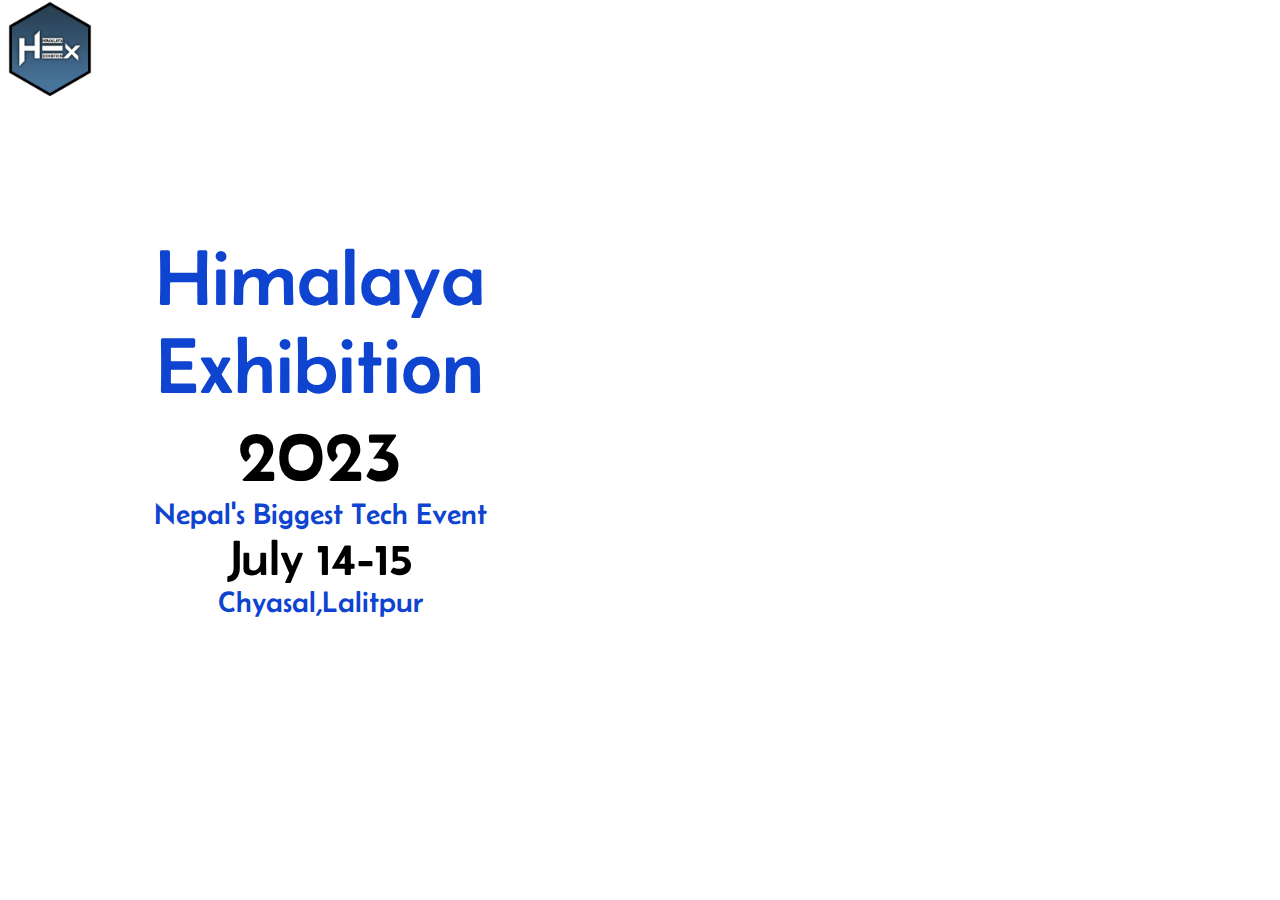
==== index.html @ 3cbd5d1b "initial hero page" ====
<!DOCTYPE html>
<html lang="en">

<head>
    <meta charset="UTF-8">
    <meta http-equiv="X-UA-Compatible" content="IE=edge">
    <meta name="viewport" content="width=device-width, initial-scale=1.0">
    <title>Hex23</title>
    <link rel="preconnect" href="https://fonts.googleapis.com">
    <link rel="preconnect" href="https://fonts.gstatic.com" crossorigin>
    <link href="https://fonts.googleapis.com/css2?family=Belanosima&family=Noto+Sans:wght@200;300;500&display=swap" rel="stylesheet">
    <link rel="stylesheet" href="style.css">
</head>

<body>
    <div class="mainContainer">
        <div class="upperContainer">


            <div class="container">
                <video autoplay loop muted plays-inline class="videoOverlay">
                    <source src="./src/assests/hexVideo.mp4" type="video/mp4" >
                </video>
                <div class="navbar">
                    <div class="logo">
                        <img src="./src/assests/hexlogo.png" alt="" class="
                        hexlogo">
                    </div>
                </div>
                <div class="landingContainer">
                    <div class="hexFont">Himalaya</div>
                    <div class="hexFont">Exhibition</div>
                    <div class="hexFont date">2023</div>
                    <div class="hexFont2 ">Nepal's Biggest Tech Event</div>
                    <div class="hexFont3 ">July 14-15</div>
                    <div class="hexFont2 ">Chyasal,Lalitpur</div>
                </div>
            </div>
        </div>

    </div>
    <script src="main.js"></script>
</body>

</html>
---- style.css ----
* {
    margin: 0;
    padding: 0;
    box-sizing: border-box;
    font-family: 'Belanosima', sans-serif;
}

.mainContainer {
    width: 100vw;
}

.upperContainer {
    height: 100vh;
    /* background-color: aqua; */
}

.navbar {
    width: 100%;
    /* background-color: red; */
}

.container {
    width: 100%;
    /* background-color: rgba(43, 91, 213, 0.475); */
    height: 100vh;
    /* clip-path: polygon(0 0, 55% 0, 30% 100%, 0 100%); */
    /* clip-path: polygon(55% 0, 100% 0, 100% 100%, 30% 100%); */
    /* background-color: #0e45d0a9; */
    /* z-index: 2; */
}

.hexlogo {
    width: 100px;
    height: 100px;
}

.videoOverlay {
    position: absolute;
    z-index: -1;
    clip-path: polygon(55% 0, 100% 0, 100% 100%, 30% 100%);
    right: 0;
    /* bottom: 0; */
    /* width: 100vw;
    height: 100vh; */
}

.landingContainer {
    /* background-color: blueviolet; */
    /* height: 100vh; */
    /* clip-path: polygon(0 0, 58% 0, 37% 100%, 0 100%); */
    display: flex;
    /* justify-content: center; */
    /* padding-top: 20px; */
    margin-top: 130px;
    justify-content: center;
    flex-direction: column;
    width: 50%;
    align-items: center;
}

.hexFont {
    font-size: 80px;
    color: #0E44D0;
}

.hexFont2 {
    font-size: 30px;
    color: #0E44D0;
}

.hexFont3 {
    font-size: 50px;
}

.date {
    color: black
}
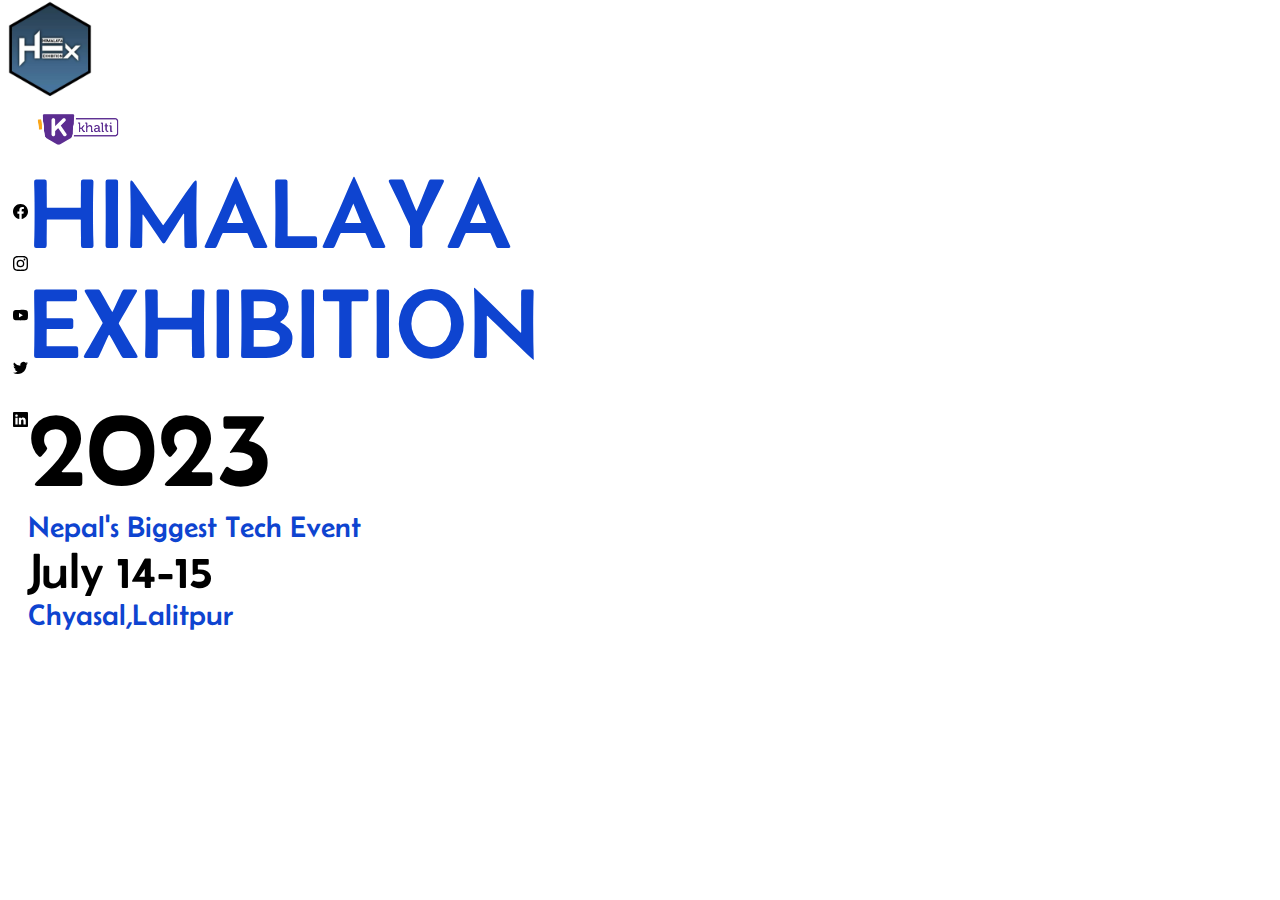
==== commit 3ec65084: "design hero section" ====
--- a/index.html
+++ b/index.html
@@ -8,6 +8,7 @@
     <title>Hex23</title>
     <link rel="preconnect" href="https://fonts.googleapis.com">
     <link rel="preconnect" href="https://fonts.gstatic.com" crossorigin>
+    <!-- <link href="https://cdn.jsdelivr.net/npm/bootstrap@5.3.0/dist/css/bootstrap.min.css" rel="stylesheet" integrity="sha384-9ndCyUaIbzAi2FUVXJi0CjmCapSmO7SnpJef0486qhLnuZ2cdeRhO02iuK6FUUVM" crossorigin="anonymous"> -->
     <link href="https://fonts.googleapis.com/css2?family=Belanosima&family=Noto+Sans:wght@200;300;500&display=swap" rel="stylesheet">
     <link rel="stylesheet" href="style.css">
 </head>
@@ -28,13 +29,52 @@
                     </div>
                 </div>
                 <div class="landingContainer">
-                    <div class="hexFont">Himalaya</div>
-                    <div class="hexFont">Exhibition</div>
-                    <div class="hexFont date">2023</div>
-                    <div class="hexFont2 ">Nepal's Biggest Tech Event</div>
-                    <div class="hexFont3 ">July 14-15</div>
-                    <div class="hexFont2 ">Chyasal,Lalitpur</div>
+                    <div class="sideContainer">
+                        <div class="blank">
+
+                        </div>
+                        <div class="facebook">
+                            <svg xmlns="http://www.w3.org/2000/svg" width="15" height="15" fill="currentColor" class="bi bi-facebook" viewBox="0 0 16 16">
+                                <path d="M16 8.049c0-4.446-3.582-8.05-8-8.05C3.58 0-.002 3.603-.002 8.05c0 4.017 2.926 7.347 6.75 7.951v-5.625h-2.03V8.05H6.75V6.275c0-2.017 1.195-3.131 3.022-3.131.876 0 1.791.157 1.791.157v1.98h-1.009c-.993 0-1.303.621-1.303 1.258v1.51h2.218l-.354 2.326H9.25V16c3.824-.604 6.75-3.934 6.75-7.951z"/>
+                              </svg>
+                        </div>
+                        <div class="insta">
+                            <svg xmlns="http://www.w3.org/2000/svg" width="15" height="15" fill="currentColor" class="bi bi-instagram" viewBox="0 0 16 16">
+                                <path d="M8 0C5.829 0 5.556.01 4.703.048 3.85.088 3.269.222 2.76.42a3.917 3.917 0 0 0-1.417.923A3.927 3.927 0 0 0 .42 2.76C.222 3.268.087 3.85.048 4.7.01 5.555 0 5.827 0 8.001c0 2.172.01 2.444.048 3.297.04.852.174 1.433.372 1.942.205.526.478.972.923 1.417.444.445.89.719 1.416.923.51.198 1.09.333 1.942.372C5.555 15.99 5.827 16 8 16s2.444-.01 3.298-.048c.851-.04 1.434-.174 1.943-.372a3.916 3.916 0 0 0 1.416-.923c.445-.445.718-.891.923-1.417.197-.509.332-1.09.372-1.942C15.99 10.445 16 10.173 16 8s-.01-2.445-.048-3.299c-.04-.851-.175-1.433-.372-1.941a3.926 3.926 0 0 0-.923-1.417A3.911 3.911 0 0 0 13.24.42c-.51-.198-1.092-.333-1.943-.372C10.443.01 10.172 0 7.998 0h.003zm-.717 1.442h.718c2.136 0 2.389.007 3.232.046.78.035 1.204.166 1.486.275.373.145.64.319.92.599.28.28.453.546.598.92.11.281.24.705.275 1.485.039.843.047 1.096.047 3.231s-.008 2.389-.047 3.232c-.035.78-.166 1.203-.275 1.485a2.47 2.47 0 0 1-.599.919c-.28.28-.546.453-.92.598-.28.11-.704.24-1.485.276-.843.038-1.096.047-3.232.047s-2.39-.009-3.233-.047c-.78-.036-1.203-.166-1.485-.276a2.478 2.478 0 0 1-.92-.598 2.48 2.48 0 0 1-.6-.92c-.109-.281-.24-.705-.275-1.485-.038-.843-.046-1.096-.046-3.233 0-2.136.008-2.388.046-3.231.036-.78.166-1.204.276-1.486.145-.373.319-.64.599-.92.28-.28.546-.453.92-.598.282-.11.705-.24 1.485-.276.738-.034 1.024-.044 2.515-.045v.002zm4.988 1.328a.96.96 0 1 0 0 1.92.96.96 0 0 0 0-1.92zm-4.27 1.122a4.109 4.109 0 1 0 0 8.217 4.109 4.109 0 0 0 0-8.217zm0 1.441a2.667 2.667 0 1 1 0 5.334 2.667 2.667 0 0 1 0-5.334z"/>
+                              </svg>
+                        </div>
+                        <div class="twitter">
+                            <svg xmlns="http://www.w3.org/2000/svg" width="15" height="15" fill="currentColor" class="bi bi-youtube" viewBox="0 0 16 16">
+                                <path d="M8.051 1.999h.089c.822.003 4.987.033 6.11.335a2.01 2.01 0 0 1 1.415 1.42c.101.38.172.883.22 1.402l.01.104.022.26.008.104c.065.914.073 1.77.074 1.957v.075c-.001.194-.01 1.108-.082 2.06l-.008.105-.009.104c-.05.572-.124 1.14-.235 1.558a2.007 2.007 0 0 1-1.415 1.42c-1.16.312-5.569.334-6.18.335h-.142c-.309 0-1.587-.006-2.927-.052l-.17-.006-.087-.004-.171-.007-.171-.007c-1.11-.049-2.167-.128-2.654-.26a2.007 2.007 0 0 1-1.415-1.419c-.111-.417-.185-.986-.235-1.558L.09 9.82l-.008-.104A31.4 31.4 0 0 1 0 7.68v-.123c.002-.215.01-.958.064-1.778l.007-.103.003-.052.008-.104.022-.26.01-.104c.048-.519.119-1.023.22-1.402a2.007 2.007 0 0 1 1.415-1.42c.487-.13 1.544-.21 2.654-.26l.17-.007.172-.006.086-.003.171-.007A99.788 99.788 0 0 1 7.858 2h.193zM6.4 5.209v4.818l4.157-2.408L6.4 5.209z"/>
+                              </svg>
+                        </div>
+                        <div class="youtube">
+                            <svg xmlns="http://www.w3.org/2000/svg" width="15" height="15" fill="currentColor" class="bi bi-twitter" viewBox="0 0 16 16">
+                                <path d="M5.026 15c6.038 0 9.341-5.003 9.341-9.334 0-.14 0-.282-.006-.422A6.685 6.685 0 0 0 16 3.542a6.658 6.658 0 0 1-1.889.518 3.301 3.301 0 0 0 1.447-1.817 6.533 6.533 0 0 1-2.087.793A3.286 3.286 0 0 0 7.875 6.03a9.325 9.325 0 0 1-6.767-3.429 3.289 3.289 0 0 0 1.018 4.382A3.323 3.323 0 0 1 .64 6.575v.045a3.288 3.288 0 0 0 2.632 3.218 3.203 3.203 0 0 1-.865.115 3.23 3.23 0 0 1-.614-.057 3.283 3.283 0 0 0 3.067 2.277A6.588 6.588 0 0 1 .78 13.58a6.32 6.32 0 0 1-.78-.045A9.344 9.344 0 0 0 5.026 15z"/>
+                              </svg>
+                        </div>
+                        <div class="linkedIn">
+                            <svg xmlns="http://www.w3.org/2000/svg" width="15" height="15" fill="currentColor" class="bi bi-linkedin" viewBox="0 0 16 16">
+                                <path d="M0 1.146C0 .513.526 0 1.175 0h13.65C15.474 0 16 .513 16 1.146v13.708c0 .633-.526 1.146-1.175 1.146H1.175C.526 16 0 15.487 0 14.854V1.146zm4.943 12.248V6.169H2.542v7.225h2.401zm-1.2-8.212c.837 0 1.358-.554 1.358-1.248-.015-.709-.52-1.248-1.342-1.248-.822 0-1.359.54-1.359 1.248 0 .694.521 1.248 1.327 1.248h.016zm4.908 8.212V9.359c0-.216.016-.432.08-.586.173-.431.568-.878 1.232-.878.869 0 1.216.662 1.216 1.634v3.865h2.401V9.25c0-2.22-1.184-3.252-2.764-3.252-1.274 0-1.845.7-2.165 1.193v.025h-.016a5.54 5.54 0 0 1 .016-.025V6.169h-2.4c.03.678 0 7.225 0 7.225h2.4z"/>
+                              </svg>
+                        </div>
+
+                    </div>
+                    <div class="landingFonts">
+
+                        <div class="hexFont sponserLogo"><img src="./src/assests/sponser.png" style="width: 100px">
+                            <!-- <span style="color: black;font-size:30px;">Presents</span> -->
+                        </div>
+                        <div class="hexFont">HIMALAYA</div>
+                        <div class="hexFont">EXHIBITION</div>
+                        <div class="hexFont date">2023</div>
+                        <div class="hexFont2 ">Nepal's Biggest Tech Event</div>
+                        <div class="hexFont3 ">July 14-15</div>
+                        <div class="hexFont2 ">Chyasal,Lalitpur</div>
+                    </div>
+
                 </div>
+
             </div>
         </div>
 
--- a/style.css
+++ b/style.css
@@ -46,20 +46,21 @@
 
 .landingContainer {
     /* background-color: blueviolet; */
-    /* height: 100vh; */
+    height: 85%;
     /* clip-path: polygon(0 0, 58% 0, 37% 100%, 0 100%); */
     display: flex;
     /* justify-content: center; */
     /* padding-top: 20px; */
-    margin-top: 130px;
-    justify-content: center;
-    flex-direction: column;
+    /* margin-top: 100px; */
+    justify-content: space-between;
+    padding-right: 100px;
+    flex-direction: row;
     width: 50%;
-    align-items: center;
+    /* align-items: center; */
 }
 
 .hexFont {
-    font-size: 80px;
+    font-size: 100px;
     color: #0E44D0;
 }
 
@@ -73,5 +74,28 @@
 }
 
 .date {
-    color: black
+    color: black;
+    font-size: 120px;
+}
+
+.sponserLogo {
+    font-size: 50px;
+    position: relative;
+    top: 0;
+}
+
+.sideContainer {
+    width: 10%;
+    height: 45%;
+    display: flex;
+    flex-direction: column;
+    align-items: flex-end;
+    justify-content: space-around;
+    /* background-color: #0E44D0; */
+}
+
+.blank {
+    height: 50px;
+    /* background-color: aliceblue; */
+    width: 100%
 }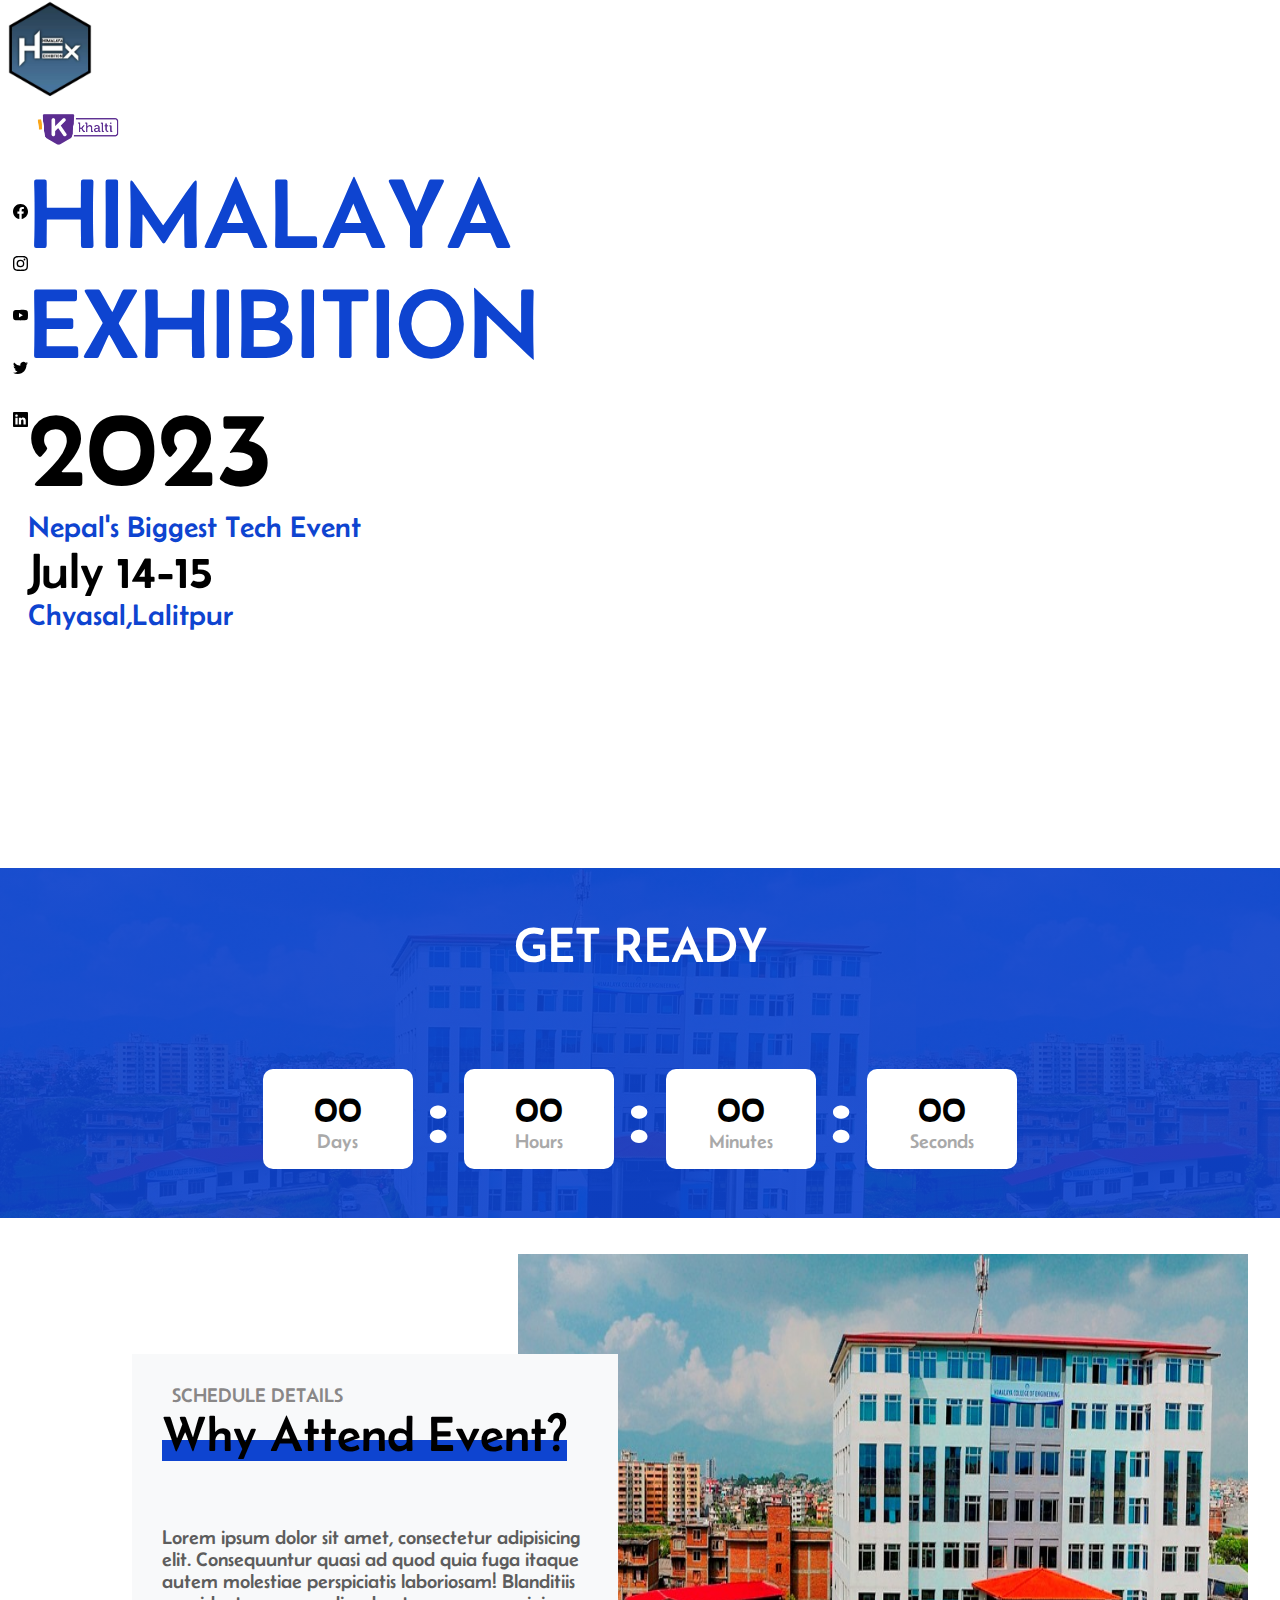
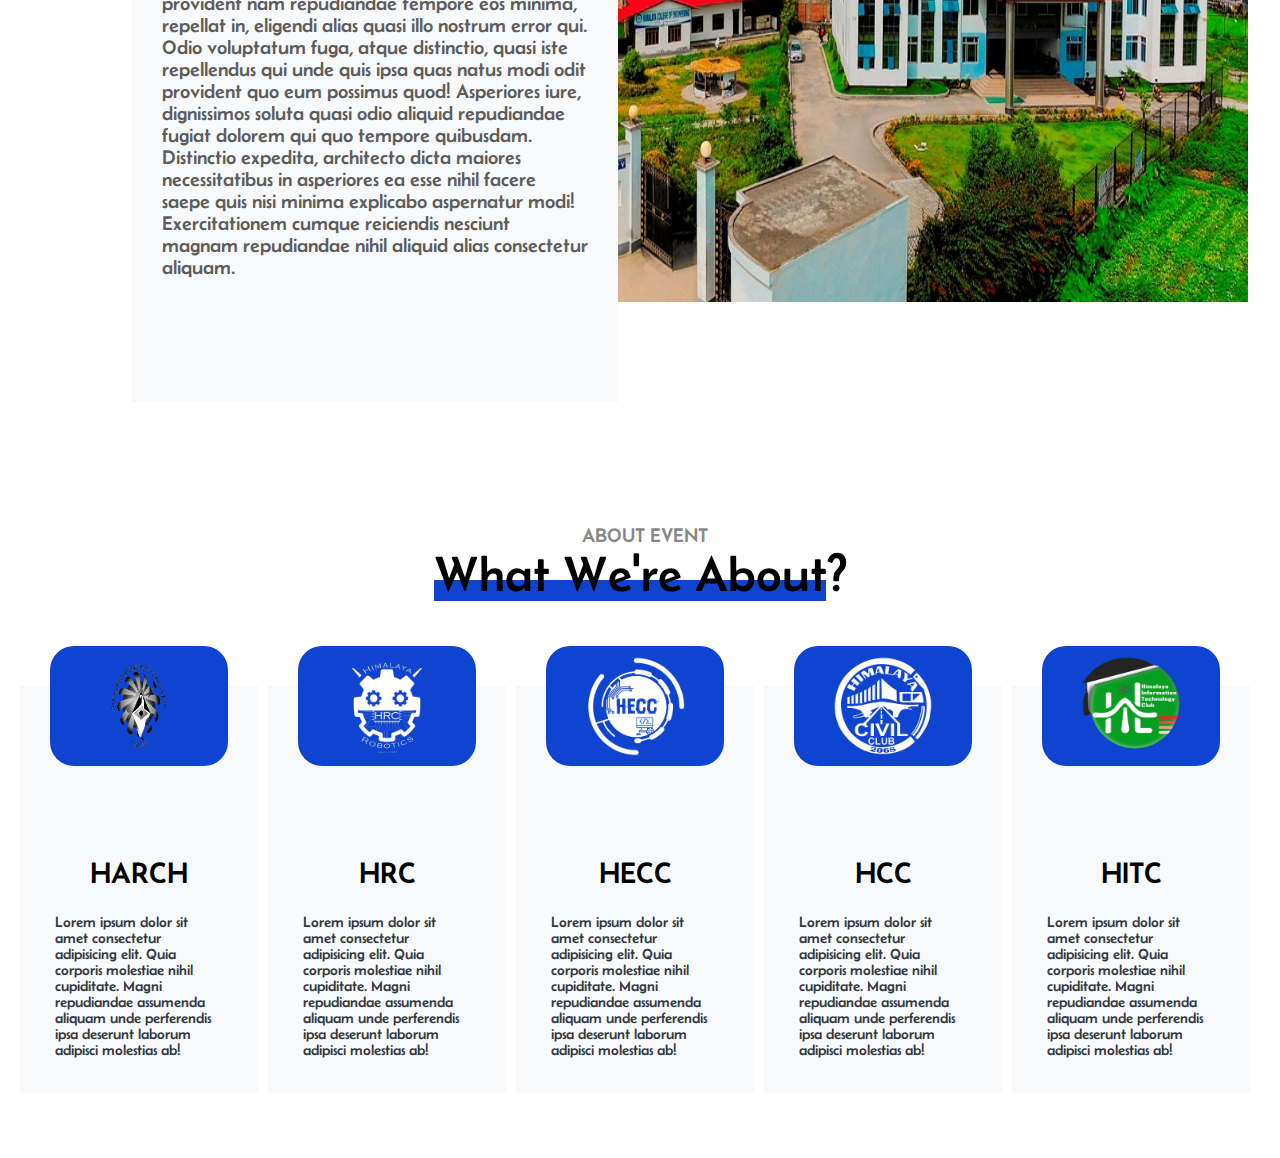
==== commit a32f6f58: "3 sections designed" ====
--- a/index.html
+++ b/index.html
@@ -20,6 +20,7 @@
 
             <div class="container">
                 <video autoplay loop muted plays-inline class="videoOverlay">
+                    
                     <source src="./src/assests/hexVideo.mp4" type="video/mp4" >
                 </video>
                 <div class="navbar">
@@ -74,7 +75,121 @@
                     </div>
 
                 </div>
-
+                <div class="remindView">
+                    GET READY
+                    <div class="countContainer">
+                        <div class="countdown">
+                            <div class="days">
+                                00
+                            </div>
+                            <div class="cdlabel">
+                                Days
+                            </div>
+                        </div>
+                        <h1 class="divider">:</h1>
+
+                        <div class="countdown">
+                            <div class="hours">
+                                00
+                            </div>
+                            <div class="cdlabel">
+                                Hours
+                            </div>
+                        </div>
+
+                        <h1 class="divider">:</h1>
+                        <div class="countdown">
+                            <div class="minutes">
+                                00
+                            </div>
+                            <div class="cdlabel">
+                                Minutes
+                            </div>
+                        </div>
+                        <h1 class="divider">:</h1>
+                        <div class="countdown">
+                            <div class="seconds">
+                                00
+                            </div>
+                            <div class="cdlabel">
+                                Seconds
+                            </div>
+                        </div>
+                    </div>
+
+
+                </div>
+                <div class="secondSection">
+
+                    <div class="sectionContainer">
+
+                        <div class="description">
+                            <div class="title">
+                                <div class="ut">SCHEDULE DETAILS</div>
+                                <div class="lt">
+                                    <div class="zi">
+                                        Why Attend Event?
+                                    </div>
+                                    <div class="banner"></div>
+                                </div>
+                            </div>
+                            <div class="summary">
+                                Lorem ipsum dolor sit amet, consectetur adipisicing elit. Consequuntur quasi ad quod quia fuga itaque autem molestiae perspiciatis laboriosam! Blanditiis provident nam repudiandae tempore eos minima, repellat in, eligendi alias quasi illo nostrum error
+                                qui. Odio voluptatum fuga, atque distinctio, quasi iste repellendus qui unde quis ipsa quas natus modi odit provident quo eum possimus quod! Asperiores iure, dignissimos soluta quasi odio aliquid repudiandae fugiat dolorem
+                                qui quo tempore quibusdam. Distinctio expedita, architecto dicta maiores necessitatibus in asperiores ea esse nihil facere saepe quis nisi minima explicabo aspernatur modi! Exercitationem cumque reiciendis nesciunt magnam
+                                repudiandae nihil aliquid alias consectetur aliquam.
+                            </div>
+                        </div>
+                        <div class="photo">
+                            <img src="./src/assests/himalaya.jpg" alt="" class="secondImg">
+                        </div>
+                    </div>
+                </div>
+                <div class="thirdSection">
+
+                    <div class="sectionContainer2">
+
+                        <div class="upperHeader">
+
+                            <div class="ut">ABOUT EVENT</div>
+                            <div class="lowerTitle">
+                                <div class="zi">
+                                    What We're About?
+                                </div>
+                                <div class="banner"></div>
+                            </div>
+                        </div>
+                        <div class="lowerContainer">
+
+                            <div class="club1">
+                                <div class="clubLogo"><img src="./src/assests/HARCH.png" class="aboutLogo"></div>
+                                <div class="clubName">HARCH</div>
+                                <div class="clubAbout">Lorem ipsum dolor sit amet consectetur adipisicing elit. Quia corporis molestiae nihil cupiditate. Magni repudiandae assumenda aliquam unde perferendis ipsa deserunt laborum adipisci molestias ab!</div>
+                            </div>
+                            <div class="club1">
+                                <div class="clubLogo"><img src="./src/assests/HRC.png" class="aboutLogo"></div>
+                                <div class="clubName">HRC</div>
+                                <div class="clubAbout">Lorem ipsum dolor sit amet consectetur adipisicing elit. Quia corporis molestiae nihil cupiditate. Magni repudiandae assumenda aliquam unde perferendis ipsa deserunt laborum adipisci molestias ab!</div>
+                            </div>
+                            <div class="club1">
+                                <div class="clubLogo"><img src="./src/assests/hexInvertLogo.png" class="aboutLogo"></div>
+                                <div class="clubName">HECC</div>
+                                <div class="clubAbout">Lorem ipsum dolor sit amet consectetur adipisicing elit. Quia corporis molestiae nihil cupiditate. Magni repudiandae assumenda aliquam unde perferendis ipsa deserunt laborum adipisci molestias ab!</div>
+                            </div>
+                            <div class="club1">
+                                <div class="clubLogo"><img src="./src/assests/HCC.png" class="aboutLogo"></div>
+                                <div class="clubName">HCC</div>
+                                <div class="clubAbout">Lorem ipsum dolor sit amet consectetur adipisicing elit. Quia corporis molestiae nihil cupiditate. Magni repudiandae assumenda aliquam unde perferendis ipsa deserunt laborum adipisci molestias ab!</div>
+                            </div>
+                            <div class="club1">
+                                <div class="clubLogo"><img src="./src/assests/hitcBG-removebg-preview.png" class="aboutLogo"></div>
+                                <div class="clubName">HITC</div>
+                                <div class="clubAbout">Lorem ipsum dolor sit amet consectetur adipisicing elit. Quia corporis molestiae nihil cupiditate. Magni repudiandae assumenda aliquam unde perferendis ipsa deserunt laborum adipisci molestias ab!</div>
+                            </div>
+                        </div>
+
+                    </div>
+                </div>
             </div>
         </div>
 
--- a/style.css
+++ b/style.css
@@ -98,4 +98,189 @@
     height: 50px;
     /* background-color: aliceblue; */
     width: 100%
+}
+
+.remindView {
+    height: 350px;
+    width: 100%;
+    /* background: rgba(14, 69, 208, 0.662) url('./src/assests/himalaya.jpg'); */
+    /* background: rgb(131, 58, 180);
+  
+    background-size: cover;
+    background-repeat: no-repeat; */
+    background: linear-gradient(180deg, #0E44D0e8 0%, #0E44D0e8 0%), url('./src/assests/himalaya.jpg');
+    background-color: #0E44D0e8;
+    display: flex;
+    flex-direction: column;
+    justify-content: space-around;
+    align-items: center;
+    color: white;
+    font-size: 50px;
+}
+
+.countdown {
+    background-color: white;
+    width: 150px;
+    display: flex;
+    justify-content: center;
+    align-items: center;
+    height: 100px;
+    color: black;
+    border-radius: 10px;
+    flex-direction: column;
+}
+
+.cdlabel {
+    font-size: 20px;
+    color: darkgrey;
+}
+
+.countContainer {
+    display: flex;
+    justify-content: space-around;
+    align-items: center;
+    font-size: 40px;
+    /* background-color: aqua; */
+    width: 60%;
+}
+
+.secondSection {
+    height: 80vh;
+    /* background-color: #0E44D0; */
+    display: flex;
+    justify-content: center;
+    align-items: center;
+}
+
+.thirdSection {
+    height: 80vh;
+    /* background-color: #0E44D0; */
+    display: flex;
+    justify-content: center;
+    align-items: center;
+    margin-top: 100px;
+}
+
+.backImg {
+    width: 100%;
+    z-index: -1;
+    position: absolute;
+    background-image: url('./src/assests/hexAbstract.png');
+}
+
+.sectionContainer {
+    width: 95%;
+    height: 90%;
+    /* background-color: aqua; */
+    display: flex;
+}
+
+.description {
+    background-color: #F8F9FA;
+    padding: 30px;
+    position: relative;
+    bottom: -100px;
+    right: -100px;
+    font-size: 30px;
+    width: 40%;
+}
+
+.banner {
+    width: 95%;
+    height: 65px;
+    background-image: linear-gradient(180deg, #02010100 68%, #0E44D0 0%);
+    position: relative;
+    top: -65px;
+}
+
+.zi {
+    z-index: 2;
+    position: relative;
+    font-size: 50px;
+}
+
+.summary {
+    font-size: 20px;
+    font-weight: 100;
+    color: rgb(93, 93, 93);
+}
+
+.ut {
+    color: rgb(137, 135, 135);
+    padding-left: 10px;
+    font-size: 20px;
+}
+
+.secondImg {
+    width: 100%;
+    height: 100%;
+}
+
+.photo {
+    display: flex;
+    width: 60%;
+    justify-content: flex-end;
+}
+
+.sectionContainer2 {
+    display: flex;
+    /* background-color: aqua; */
+    width: 100%;
+    flex-direction: column;
+    padding: 20px;
+}
+
+.upperHeader {
+    /* background-color: #F8F9FA; */
+    display: flex;
+    flex-direction: column;
+    justify-content: space-between;
+    align-items: center;
+    padding: 20px
+}
+
+.aboutLogo {
+    width: 100px;
+    height: 100px;
+}
+
+.club1 {
+    background-color: #F8F9FA;
+    /* background-color: red; */
+    width: 25%;
+    display: flex;
+    flex-direction: column;
+    padding: 30px;
+    margin-right: 10px;
+}
+
+.lowerContainer {
+    display: flex;
+    justify-content: space-around;
+    width: 100%;
+}
+
+.clubLogo {
+    background-color: #0E44D0;
+    padding: 10px;
+    border-radius: 24px;
+    position: relative;
+    top: -70px;
+    display: flex;
+    justify-content: center;
+}
+
+.clubName {
+    font-size: 30px;
+    display: flex;
+    justify-content: center;
+    padding: 20px
+}
+
+.clubAbout {
+    font-size: 15px;
+    display: flex;
+    justify-content: center;
+    padding: 5px;
+    color: #343A40;
 }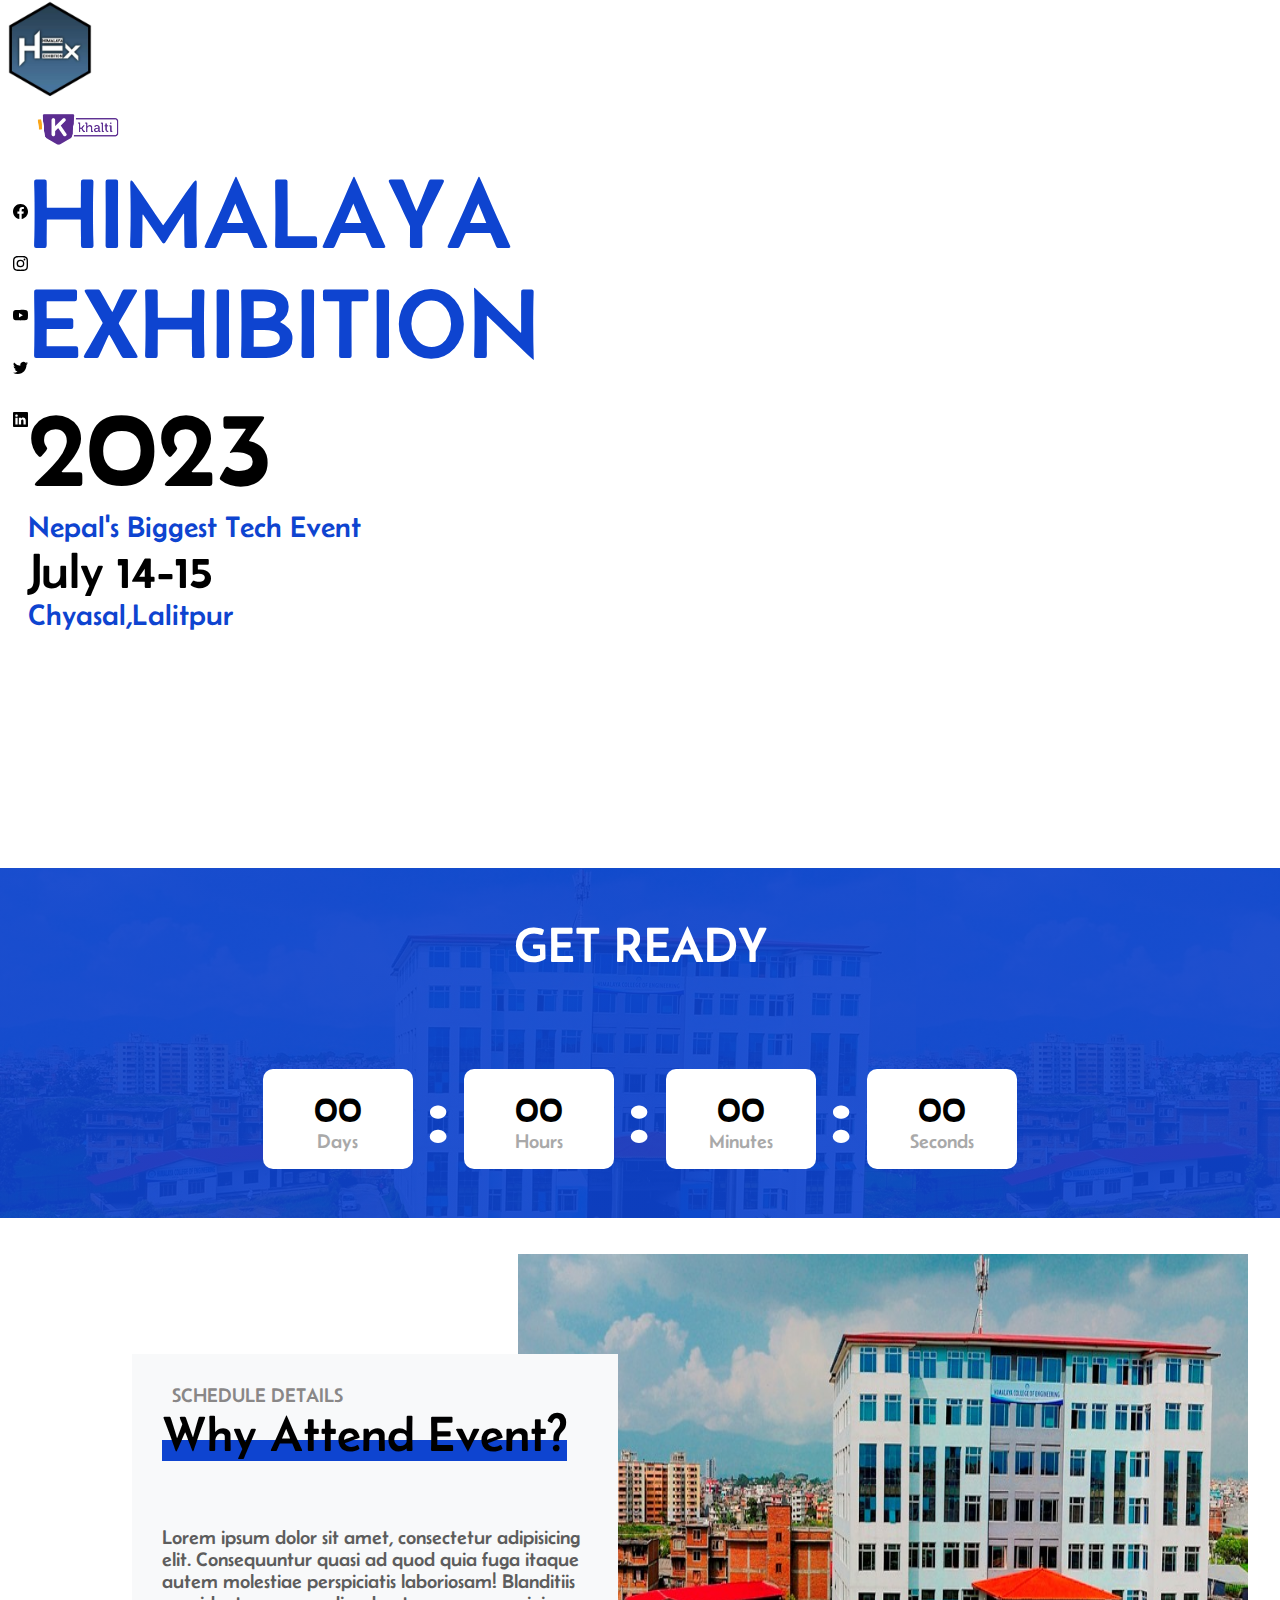
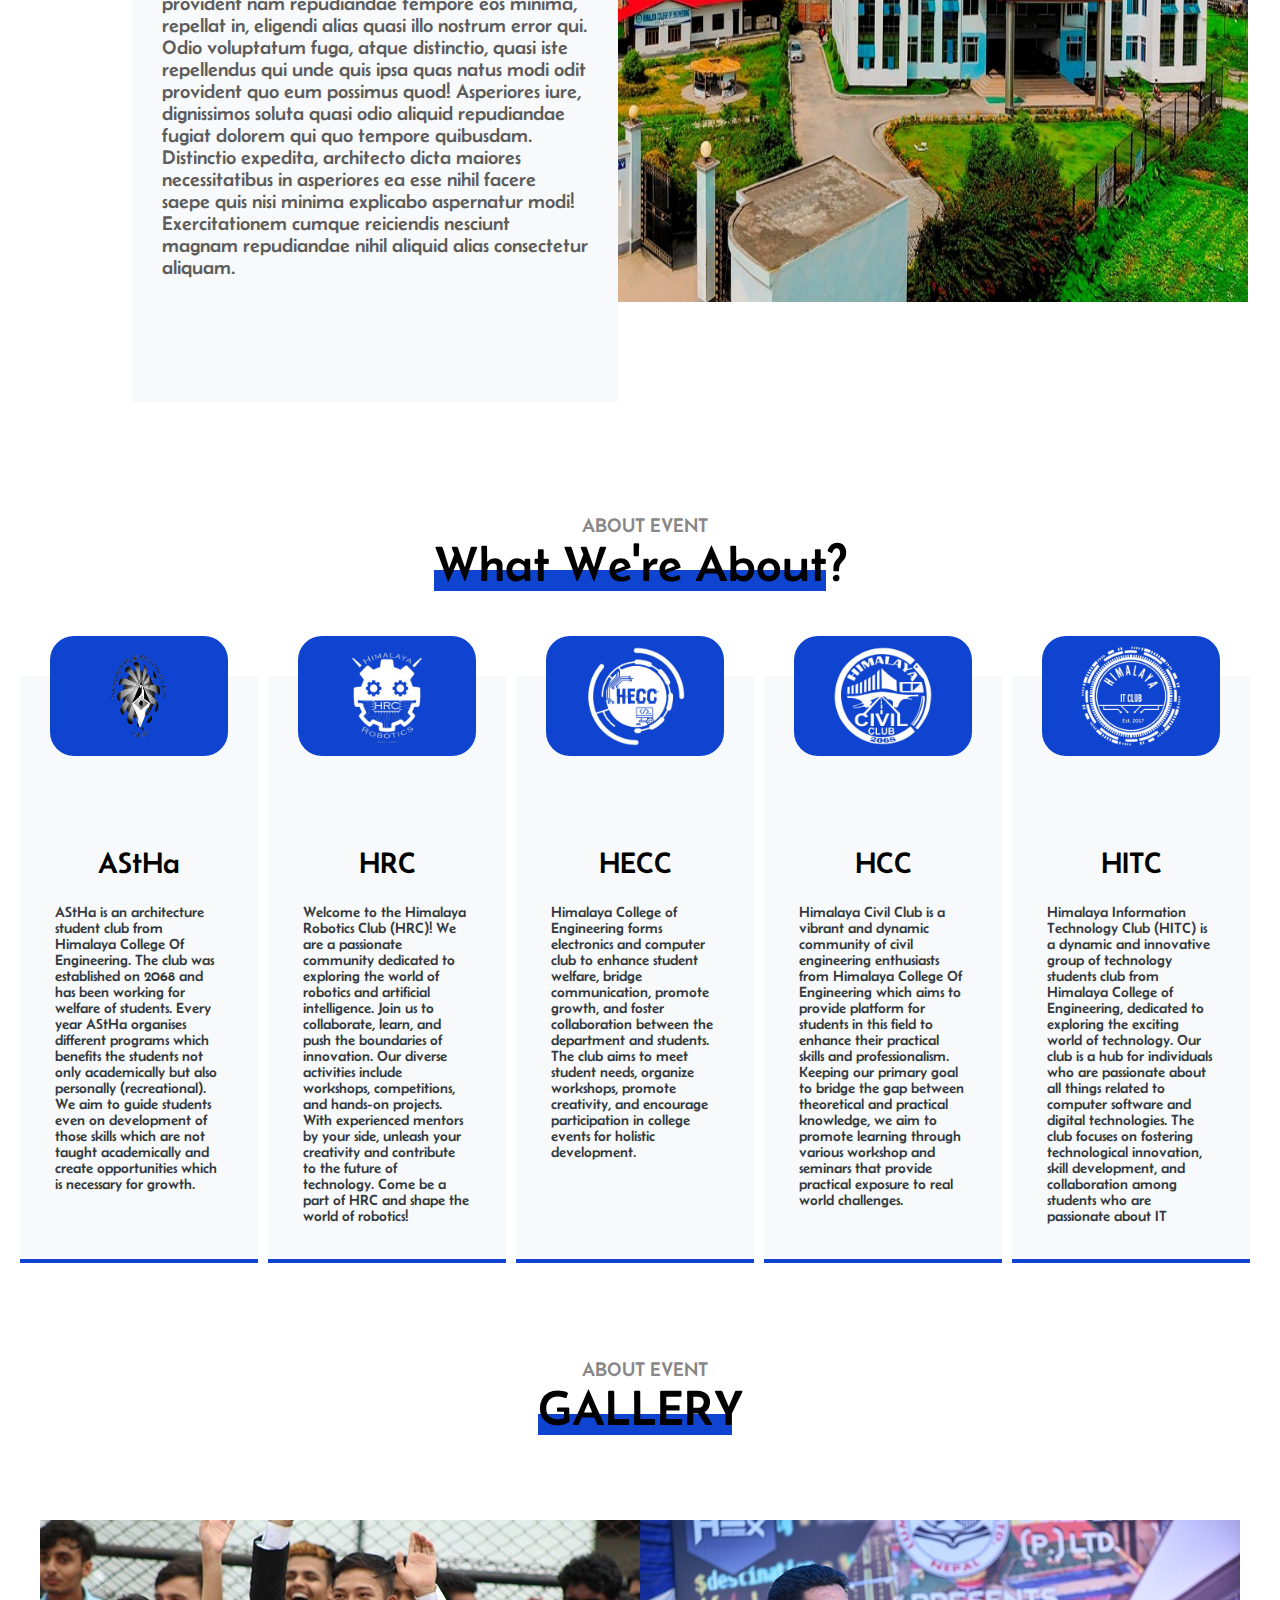
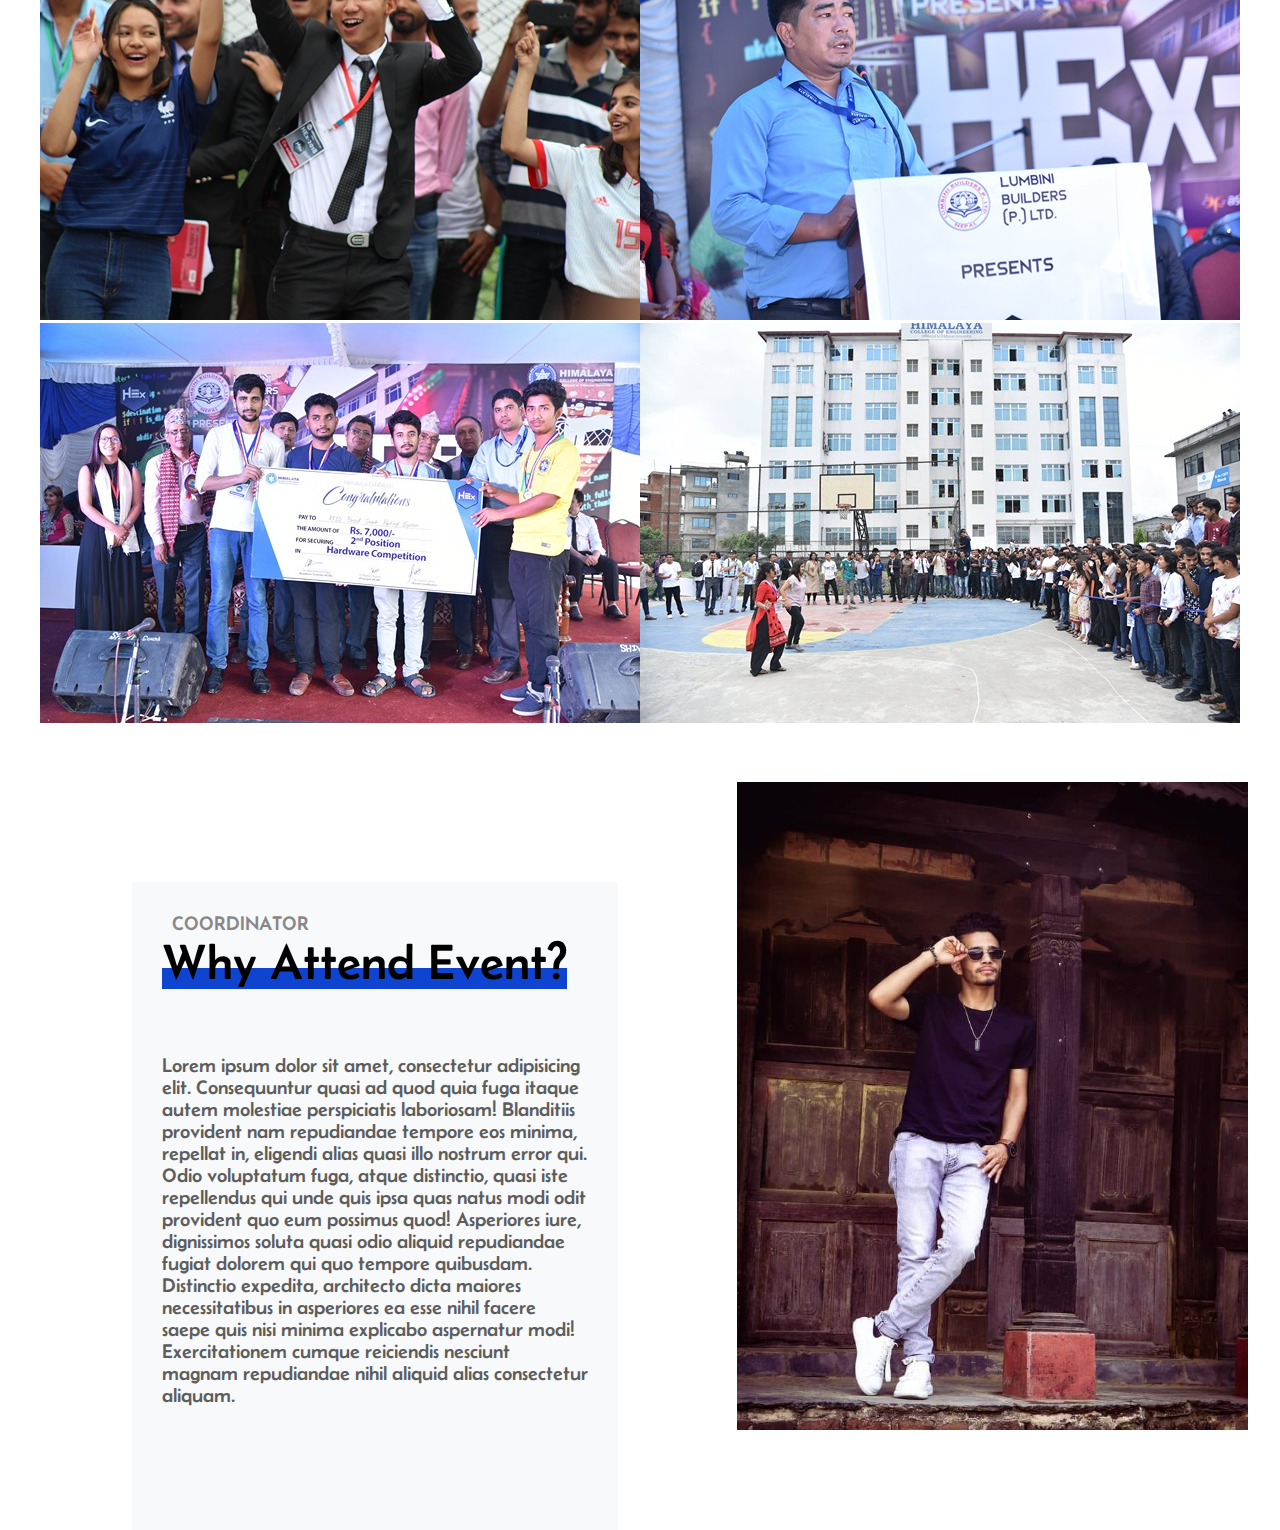
==== commit b8f0f7f9: "final product without polish" ====
--- a/index.html
+++ b/index.html
@@ -10,6 +10,9 @@
     <link rel="preconnect" href="https://fonts.gstatic.com" crossorigin>
     <!-- <link href="https://cdn.jsdelivr.net/npm/bootstrap@5.3.0/dist/css/bootstrap.min.css" rel="stylesheet" integrity="sha384-9ndCyUaIbzAi2FUVXJi0CjmCapSmO7SnpJef0486qhLnuZ2cdeRhO02iuK6FUUVM" crossorigin="anonymous"> -->
     <link href="https://fonts.googleapis.com/css2?family=Belanosima&family=Noto+Sans:wght@200;300;500&display=swap" rel="stylesheet">
+    <link href="./dist/simple-lightbox.css" rel="stylesheet" />
+
+
     <link rel="stylesheet" href="style.css">
 </head>
 
@@ -21,7 +24,7 @@
             <div class="container">
                 <video autoplay loop muted plays-inline class="videoOverlay">
                     
-                    <source src="./src/assests/hexVideo.mp4" type="video/mp4" >
+                    <source src="./src/assests/hex.mp4" type="video/mp4" >
                 </video>
                 <div class="navbar">
                     <div class="logo">
@@ -163,38 +166,138 @@
 
                             <div class="club1">
                                 <div class="clubLogo"><img src="./src/assests/HARCH.png" class="aboutLogo"></div>
-                                <div class="clubName">HARCH</div>
-                                <div class="clubAbout">Lorem ipsum dolor sit amet consectetur adipisicing elit. Quia corporis molestiae nihil cupiditate. Magni repudiandae assumenda aliquam unde perferendis ipsa deserunt laborum adipisci molestias ab!</div>
+                                <div class="clubName">AStHa</div>
+                                <div class="clubAbout">AStHa is an architecture student club from Himalaya College Of Engineering. The club was established on 2068 and has been working for welfare of students. Every year AStHa organises different programs which benefits the
+                                    students not only academically but also personally (recreational). We aim to guide students even on development of those skills which are not taught academically and create opportunities which is necessary for growth.</div>
                             </div>
                             <div class="club1">
                                 <div class="clubLogo"><img src="./src/assests/HRC.png" class="aboutLogo"></div>
                                 <div class="clubName">HRC</div>
-                                <div class="clubAbout">Lorem ipsum dolor sit amet consectetur adipisicing elit. Quia corporis molestiae nihil cupiditate. Magni repudiandae assumenda aliquam unde perferendis ipsa deserunt laborum adipisci molestias ab!</div>
+                                <div class="clubAbout">Welcome to the Himalaya Robotics Club (HRC)! We are a passionate community dedicated to exploring the world of robotics and artificial intelligence. Join us to collaborate, learn, and push the boundaries of innovation.
+                                    Our diverse activities include workshops, competitions, and hands-on projects. With experienced mentors by your side, unleash your creativity and contribute to the future of technology. Come be a part of HRC and shape
+                                    the world of robotics!</div>
                             </div>
                             <div class="club1">
                                 <div class="clubLogo"><img src="./src/assests/hexInvertLogo.png" class="aboutLogo"></div>
                                 <div class="clubName">HECC</div>
-                                <div class="clubAbout">Lorem ipsum dolor sit amet consectetur adipisicing elit. Quia corporis molestiae nihil cupiditate. Magni repudiandae assumenda aliquam unde perferendis ipsa deserunt laborum adipisci molestias ab!</div>
+                                <div class="clubAbout">Himalaya College of Engineering forms electronics and computer club to enhance student welfare, bridge communication, promote growth, and foster collaboration between the department and students. The club aims to meet student
+                                    needs, organize workshops, promote creativity, and encourage participation in college events for holistic development.</div>
                             </div>
                             <div class="club1">
                                 <div class="clubLogo"><img src="./src/assests/HCC.png" class="aboutLogo"></div>
                                 <div class="clubName">HCC</div>
-                                <div class="clubAbout">Lorem ipsum dolor sit amet consectetur adipisicing elit. Quia corporis molestiae nihil cupiditate. Magni repudiandae assumenda aliquam unde perferendis ipsa deserunt laborum adipisci molestias ab!</div>
-                            </div>
-                            <div class="club1">
-                                <div class="clubLogo"><img src="./src/assests/hitcBG-removebg-preview.png" class="aboutLogo"></div>
+                                <div class="clubAbout">Himalaya Civil Club is a vibrant and dynamic community of civil engineering enthusiasts from Himalaya College Of Engineering which aims to provide platform for students in this field to enhance their practical skills and
+                                    professionalism. Keeping our primary goal to bridge the gap between theoretical and practical knowledge, we aim to promote learning through various workshop and seminars that provide practical exposure to real world
+                                    challenges.
+                                </div>
+                            </div>
+                            <div class="club1">
+                                <div class="clubLogo"><img src="./src/assests/hitc.png" class="aboutLogo"></div>
                                 <div class="clubName">HITC</div>
-                                <div class="clubAbout">Lorem ipsum dolor sit amet consectetur adipisicing elit. Quia corporis molestiae nihil cupiditate. Magni repudiandae assumenda aliquam unde perferendis ipsa deserunt laborum adipisci molestias ab!</div>
-                            </div>
-                        </div>
-
-                    </div>
-                </div>
+                                <div class="clubAbout">Himalaya Information Technology Club (HITC) is a dynamic and innovative group of technology students club from Himalaya College of Engineering, dedicated to exploring the exciting world of technology. Our club is a hub
+                                    for individuals who are passionate about all things related to computer software and digital technologies. The club focuses on fostering technological innovation, skill development, and collaboration among students
+                                    who are passionate about IT</div>
+                            </div>
+                        </div>
+
+                    </div>
+                </div>
+                <div class="fourthSection">
+
+                    <div class="sectionContainer3">
+
+                        <div class="upperHeader">
+
+                            <div class="ut">ABOUT EVENT</div>
+                            <div class="lowerTitle">
+                                <div class="zi">
+                                    GALLERY
+                                </div>
+                                <div class="banner"></div>
+                            </div>
+                        </div>
+                        <div class="lowerHeader">
+                            <div class="gallery">
+                                <div class="galleryContainer">
+                                    <a href="./src/assests/05.jpg" class="big" rel="rel1">
+                                        <img src="./thumb (1).jpg" alt="" title="HECC">
+                                    </a>
+
+                                    <a href="./src/assests/06.jpg" class="big" rel="rel1">
+                                        <img src="./thumb (2).jpg" alt="" title="HRC">
+                                    </a>
+
+                                    <a href="./src/assests/07.jpg" class="big" rel="rel1">
+                                        <img src="./thumb (3).jpg" alt="" title="HCC">
+                                    </a>
+
+                                    <a href="./src/assests/08.jpg" class="big" rel="rel1">
+                                        <img src="./thumb (4).jpg" alt="" title="HICT">
+                                    </a>
+                                </div>
+
+
+
+                            </div>
+                        </div>
+
+                    </div>
+                </div>
+                <div class="secondSection">
+
+                    <div class="sectionContainer">
+
+                        <div class="description">
+                            <div class="title">
+                                <div class="ut">COORDINATOR</div>
+                                <div class="lt">
+                                    <div class="zi">
+                                        Why Attend Event?
+                                    </div>
+                                    <div class="banner"></div>
+                                </div>
+                            </div>
+                            <div class="summary">
+                                Lorem ipsum dolor sit amet, consectetur adipisicing elit. Consequuntur quasi ad quod quia fuga itaque autem molestiae perspiciatis laboriosam! Blanditiis provident nam repudiandae tempore eos minima, repellat in, eligendi alias quasi illo nostrum error
+                                qui. Odio voluptatum fuga, atque distinctio, quasi iste repellendus qui unde quis ipsa quas natus modi odit provident quo eum possimus quod! Asperiores iure, dignissimos soluta quasi odio aliquid repudiandae fugiat dolorem
+                                qui quo tempore quibusdam. Distinctio expedita, architecto dicta maiores necessitatibus in asperiores ea esse nihil facere saepe quis nisi minima explicabo aspernatur modi! Exercitationem cumque reiciendis nesciunt magnam
+                                repudiandae nihil aliquid alias consectetur aliquam.
+                            </div>
+                        </div>
+                        <div class="photo">
+                            <img src="./src/assests/coord.png" alt="" class="secondImg" style="width:70%">
+                        </div>
+                    </div>
+                </div>
+                <!-- <div class="remindView">
+                    GET READY
+
+                </div> -->
+
+
             </div>
+
         </div>
-
-    </div>
-    <script src="main.js"></script>
+        <script src="main.js"></script>
+        <!-- As A Vanilla JavaScript Plugin -->
+
+        <script src="./dist/simple-lightbox.min.js"></script>
+        <!-- For legacy browsers -->
+        <script src="./dist/simple-lightbox.legacy.min.js"></script>
+        <!-- As A jQuery Plugin -->
+        <script src="https://code.jquery.com/jquery-3.5.1.min.js" integrity="sha256-2Pmvv0kuTBOenSvLm6bvfBSSHrUJ+3A7x6P5Ebd07/g=" crossorigin="anonymous"></script>
+        <script src="./dist/simple-lightbox.jquery.min.js"></script>
+        <script>
+            // As A Vanilla JavaScript Plugin
+            var gallery = new SimpleLightbox('.gallery a', {
+                /* options */
+            });
+
+            // As A jQuery Plugin -->
+            var gallery = $('.gallery a').simpleLightbox({
+                /* options */
+            });
+        </script>
 </body>
 
 </html>--- a/style.css
+++ b/style.css
@@ -38,6 +38,8 @@
     position: absolute;
     z-index: -1;
     clip-path: polygon(55% 0, 100% 0, 100% 100%, 30% 100%);
+    height: 100vh;
+    /* width: 100vw; */
     right: 0;
     /* bottom: 0; */
     /* width: 100vw;
@@ -152,13 +154,22 @@
     align-items: center;
 }
 
+.secondSection2 {
+    height: 80vh;
+    /* background-color: #0E44D0; */
+    display: flex;
+    justify-content: center;
+    align-items: center;
+    margin-top: 100px;
+}
+
 .thirdSection {
     height: 80vh;
     /* background-color: #0E44D0; */
     display: flex;
     justify-content: center;
     align-items: center;
-    margin-top: 100px;
+    margin-top: 180px;
 }
 
 .backImg {
@@ -216,6 +227,11 @@
     height: 100%;
 }
 
+.secondImg2 {
+    width: 80%;
+    height: 80%;
+}
+
 .photo {
     display: flex;
     width: 60%;
@@ -228,6 +244,15 @@
     width: 100%;
     flex-direction: column;
     padding: 20px;
+}
+
+.sectionContainer3 {
+    display: flex;
+    /* background-color: aqua; */
+    width: 100%;
+    flex-direction: column;
+    padding: 20px;
+    margin-top: 80px;
 }
 
 .upperHeader {
@@ -252,6 +277,7 @@
     flex-direction: column;
     padding: 30px;
     margin-right: 10px;
+    border-bottom: 4px solid #0E44D0;
 }
 
 .lowerContainer {
@@ -283,4 +309,19 @@
     justify-content: center;
     padding: 5px;
     color: #343A40;
+}
+
+.gallery {
+    display: flex!important;
+    justify-content: center!important;
+    align-items: center!important;
+    flex-direction: column!important;
+}
+
+.galleryContainer {
+    display: flex;
+    justify-content: center;
+    align-items: center;
+    width: 100%;
+    flex-wrap: wrap;
 }